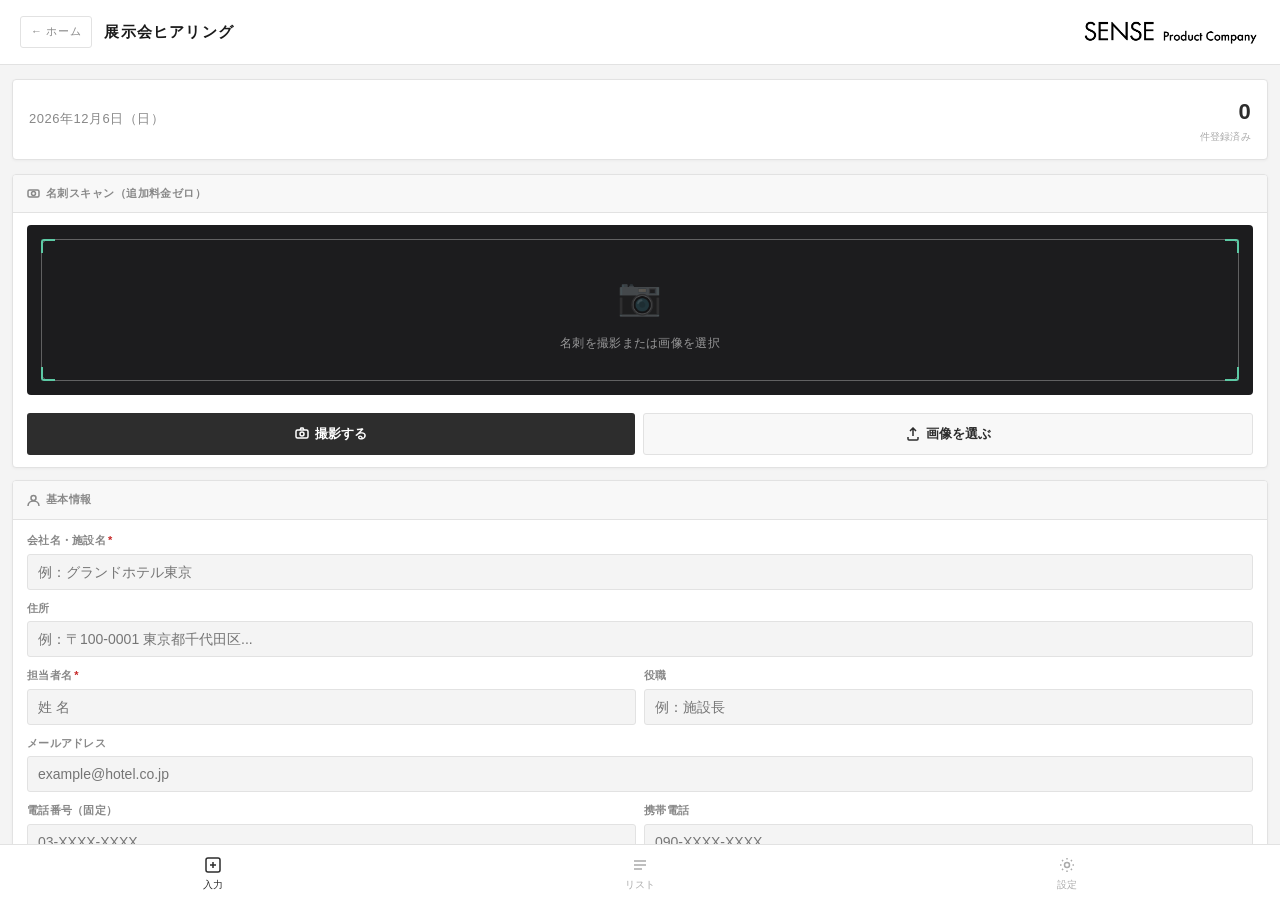
==== hearing/index.html @ 5e121fae "feat: 展示会ヒアリングPWAを統合・選択ランディング追加 既存の見積もりチャットボットを estimate/ サブディレクトリへ移動し、 新規にヒアリングPWA（hearing/）を追加。ルート" ====
<!DOCTYPE html>
<html lang="ja">
<head>
<meta charset="UTF-8">
<meta name="viewport" content="width=device-width, initial-scale=1.0, user-scalable=no">
<meta name="theme-color" content="#1a56a0">
<meta name="apple-mobile-web-app-capable" content="yes">
<meta name="apple-mobile-web-app-status-bar-style" content="black-translucent">
<meta name="apple-mobile-web-app-title" content="展示会ヒアリング">
<meta name="mobile-web-app-capable" content="yes">
<link rel="manifest" href="manifest.json">
<link rel="apple-touch-icon" href="icons/icon-192.png">
<link rel="icon" type="image/png" href="icons/icon-192.png">
<title>展示会ヒアリング</title>
<style>
*{box-sizing:border-box;margin:0;padding:0}
:root{
  --bg:#F4F4F4;--surface:#fff;--surface2:#F8F8F8;--border:#E2E2E2;
  --text:#2D2D2D;--text2:#888;--text3:#AAAAAA;
  --accent:#2D2D2D;--accent-light:#F4F4F4;--accent-text:#1A1A1A;
  --green:#388E3C;--green-light:#E8F5E9;
  --amber:#8a5c00;--amber-light:#FFF8E1;
  --red:#C62828;--red-light:#FDECEC;
  --hot:#C62828;--hot-bg:#FDECEC;
  --warm:#8a5c00;--warm-bg:#FFF8E1;
  --cold:#2D2D2D;--cold-bg:#F4F4F4;
  --radius:4px;--radius-sm:3px;--shadow:0 1px 3px rgba(0,0,0,.04);
  --safe-bottom:env(safe-area-inset-bottom,0px);
}
html,body{height:100%;overflow-x:hidden;}
body{font-family:'Hiragino Kaku Gothic Pro','Meiryo','Yu Gothic',sans-serif;background:var(--bg);color:var(--text);font-size:14px;line-height:1.6;letter-spacing:0.02em;}
.app-header{background:#fff;border-bottom:1px solid #E2E2E2;padding:16px 20px;display:flex;align-items:center;justify-content:space-between;gap:12px;flex-shrink:0;}
.app-header-home{text-decoration:none;color:#888;font-size:11px;letter-spacing:0.06em;display:inline-flex;align-items:center;gap:4px;padding:6px 10px;border:1px solid #E2E2E2;border-radius:3px;background:#fff;flex-shrink:0;}
.app-header-home:hover{color:#2D2D2D;border-color:#2D2D2D;}
.app-header-logo{font-size:15px;font-weight:700;letter-spacing:0.08em;color:#1A1A1A;flex:1;}
.app-header-img{height:28px;width:auto;display:block;flex-shrink:0;}
.app-wrapper{display:flex;flex-direction:column;height:100dvh;}
.tab-bar{display:flex;background:var(--surface);border-top:1px solid var(--border);padding-bottom:var(--safe-bottom);flex-shrink:0;position:sticky;bottom:0;z-index:100;}
.tab-btn{flex:1;padding:10px 4px 8px;display:flex;flex-direction:column;align-items:center;gap:3px;cursor:pointer;border:none;background:transparent;font-family:inherit;color:var(--text3);font-size:10px;font-weight:500;}
.tab-btn.active{color:var(--accent);}
.tab-btn svg{width:20px;height:20px;}
.tab-content{flex:1;overflow-y:auto;-webkit-overflow-scrolling:touch;}
.page{display:none;padding:14px 12px 20px;}
.page.active{display:block;}
.topbar{display:flex;align-items:center;justify-content:space-between;padding:14px 16px;background:var(--surface);border:1px solid var(--border);border-radius:var(--radius);margin-bottom:14px;box-shadow:var(--shadow);}
.topbar-title{font-size:15px;font-weight:700;}
.topbar-sub{font-size:11px;color:var(--text3);margin-top:1px;}
.topbar-num{font-size:22px;font-weight:700;color:var(--accent);}
.topbar-label{font-size:10px;color:var(--text3);}
.section{background:var(--surface);border:1px solid var(--border);border-radius:var(--radius);margin-bottom:12px;box-shadow:var(--shadow);overflow:hidden;}
.sh{padding:10px 14px;background:var(--surface2);border-bottom:1px solid var(--border);font-size:11px;font-weight:700;color:var(--text2);letter-spacing:.04em;display:flex;align-items:center;gap:6px;}
.sb{padding:12px 14px;display:flex;flex-direction:column;gap:10px;}
.field{display:flex;flex-direction:column;gap:4px;}
.field-row{display:grid;grid-template-columns:1fr 1fr;gap:8px;}
.lbl{font-size:11px;font-weight:700;color:var(--text2);}
.req{color:var(--red);margin-left:2px;}
input[type=text],input[type=email],input[type=tel],textarea{width:100%;padding:9px 10px;border:1px solid var(--border);border-radius:var(--radius-sm);font-family:inherit;font-size:14px;color:var(--text);background:var(--bg);-webkit-appearance:none;transition:border-color .15s,background .15s;}
input:focus,textarea:focus{outline:none;border-color:var(--accent);background:#fff;}
textarea{resize:none;min-height:64px;}
.ai-filled{border-color:#5DCAA5!important;background:#f0fbf7!important;}
.stars{display:flex;gap:5px;align-items:center;}
.star-btn{width:32px;height:32px;border:1px solid var(--border);border-radius:var(--radius-sm);background:var(--bg);display:flex;align-items:center;justify-content:center;cursor:pointer;font-size:18px;-webkit-tap-highlight-color:transparent;}
.star-btn.on{background:var(--amber-light);border-color:#EF9F27;}
.star-count{font-size:12px;color:var(--text2);margin-left:4px;}
.priority-row{display:flex;gap:6px;}
.pri-btn{flex:1;padding:10px 4px;border-radius:var(--radius-sm);border:1px solid var(--border);font-size:13px;font-weight:700;text-align:center;cursor:pointer;background:var(--bg);color:var(--text2);-webkit-tap-highlight-color:transparent;}
.pri-btn.hot.sel{background:var(--hot-bg);border-color:var(--hot);color:var(--hot);}
.pri-btn.warm.sel{background:var(--warm-bg);border-color:var(--warm);color:var(--warm);}
.pri-btn.cold.sel{background:var(--cold-bg);border-color:var(--cold);color:var(--cold);}
/* scan */
.scan-area{position:relative;background:#1c1c1e;border-radius:var(--radius);overflow:hidden;min-height:170px;display:flex;align-items:center;justify-content:center;}
.scan-guide{text-align:center;color:rgba(255,255,255,.55);font-size:12px;padding:20px;}
.scan-guide-icon{font-size:36px;margin-bottom:8px;opacity:.5;}
.scan-preview{width:100%;max-height:170px;object-fit:contain;display:none;}
.scan-frame{position:absolute;inset:14px;border:1.5px solid rgba(255,255,255,.3);border-radius:8px;pointer-events:none;}
.sc{position:absolute;width:14px;height:14px;}
.sc-tl{top:-1px;left:-1px;border-top:2.5px solid #5DCAA5;border-left:2.5px solid #5DCAA5;border-radius:3px 0 0 0;}
.sc-tr{top:-1px;right:-1px;border-top:2.5px solid #5DCAA5;border-right:2.5px solid #5DCAA5;border-radius:0 3px 0 0;}
.sc-bl{bottom:-1px;left:-1px;border-bottom:2.5px solid #5DCAA5;border-left:2.5px solid #5DCAA5;border-radius:0 0 0 3px;}
.sc-br{bottom:-1px;right:-1px;border-bottom:2.5px solid #5DCAA5;border-right:2.5px solid #5DCAA5;border-radius:0 0 3px 0;}
.scan-btns{display:flex;gap:8px;margin-top:8px;}
.btn{padding:11px;border-radius:var(--radius-sm);border:none;font-family:inherit;font-size:13px;font-weight:700;cursor:pointer;display:flex;align-items:center;justify-content:center;gap:6px;-webkit-tap-highlight-color:transparent;}
.btn-p{background:var(--accent);color:#fff;flex:1;}
.btn-s{background:var(--surface2);color:var(--text);border:1px solid var(--border);flex:1;}
/* claude panel */
.claude-panel{border:1.5px solid #85B7EB;border-radius:var(--radius);overflow:hidden;display:none;}
.claude-panel.show{display:block;}
.cp-head{background:var(--accent-light);padding:10px 14px;display:flex;align-items:center;gap:8px;}
.cp-title{font-size:13px;font-weight:700;color:var(--accent-text);}
.cp-body{padding:12px 14px;display:flex;flex-direction:column;gap:10px;}
.step-row{display:flex;gap:10px;align-items:flex-start;}
.step-num{width:22px;height:22px;border-radius:50%;background:var(--accent);color:#fff;font-size:11px;font-weight:700;display:flex;align-items:center;justify-content:center;flex-shrink:0;margin-top:1px;}
.step-text{font-size:12px;color:var(--text2);line-height:1.6;flex:1;}
.step-text strong{color:var(--text);font-weight:700;}
.copy-btn{width:100%;padding:10px;border-radius:var(--radius-sm);border:1.5px dashed #85B7EB;background:var(--accent-light);color:var(--accent-text);font-family:inherit;font-size:12px;font-weight:700;cursor:pointer;display:flex;align-items:center;justify-content:center;gap:6px;}
.open-btn{width:100%;padding:11px;border-radius:var(--radius-sm);border:none;background:var(--accent);color:#fff;font-family:inherit;font-size:13px;font-weight:700;cursor:pointer;display:flex;align-items:center;justify-content:center;gap:6px;}
.paste-area{width:100%;padding:9px 10px;border:1.5px dashed var(--border);border-radius:var(--radius-sm);font-family:'Courier New',monospace;font-size:12px;color:var(--text2);background:var(--bg);min-height:72px;resize:none;}
.paste-area:focus{outline:none;border-color:var(--accent);border-style:solid;}
.parse-btn{width:100%;padding:11px;border-radius:var(--radius-sm);border:none;background:var(--green-light);color:var(--green);font-family:inherit;font-size:13px;font-weight:700;cursor:pointer;display:flex;align-items:center;justify-content:center;gap:6px;}
.status-bar{padding:8px 10px;border-radius:var(--radius-sm);font-size:12px;display:none;align-items:center;gap:6px;}
.status-bar.ok{background:var(--green-light);color:var(--green);display:flex;}
.status-bar.err{background:var(--red-light);color:var(--red);display:flex;}
/* submit */
.submit-area{display:flex;gap:8px;margin-top:4px;}
.btn-clear{flex:1;padding:13px;border-radius:var(--radius-sm);border:1px solid var(--border);background:var(--bg);color:var(--text2);font-family:inherit;font-size:14px;cursor:pointer;font-weight:500;}
.btn-submit{flex:2;padding:13px;border-radius:var(--radius-sm);border:none;background:var(--accent);color:#fff;font-family:inherit;font-size:14px;font-weight:700;cursor:pointer;}
/* list */
.badge{display:inline-block;font-size:11px;font-weight:700;padding:3px 9px;border-radius:20px;}
.badge-blue{background:var(--accent-light);color:var(--accent-text);}
.badge-red{background:var(--hot-bg);color:var(--hot);}
.badge-amber{background:var(--amber-light);color:var(--amber);}
.badge-green{background:var(--green-light);color:var(--green);}
.badge-gray{background:var(--surface2);color:var(--text2);}
.lead-card{background:var(--surface);border:1px solid var(--border);border-radius:var(--radius);padding:12px 14px;margin-bottom:8px;box-shadow:var(--shadow);}
.lc-head{display:flex;align-items:center;gap:10px;margin-bottom:6px;}
.avatar{width:36px;height:36px;border-radius:50%;display:flex;align-items:center;justify-content:center;font-size:12px;font-weight:700;flex-shrink:0;}
.lead-name{font-size:14px;font-weight:700;}
.lead-co{font-size:12px;color:var(--text2);}
.lead-meta{display:flex;gap:6px;align-items:center;flex-wrap:wrap;}
.pri-dot{width:8px;height:8px;border-radius:50%;}
.lead-time{font-size:11px;color:var(--text3);}
/* export */
.btn-export{width:100%;padding:12px;border-radius:var(--radius-sm);border:1px solid var(--accent);background:var(--accent-light);color:var(--accent-text);font-family:inherit;font-size:13px;font-weight:700;cursor:pointer;display:flex;align-items:center;justify-content:center;gap:6px;}
.btn-danger{border-color:var(--red)!important;background:var(--red-light)!important;color:var(--red)!important;}
/* install banner */
.install-banner{background:var(--accent-light);border:1px solid #85B7EB;border-radius:var(--radius);padding:12px 14px;margin-bottom:14px;display:none;}
.install-banner.show{display:block;}
/* toast */
.toast{position:fixed;bottom:calc(64px + var(--safe-bottom) + 12px);left:50%;transform:translateX(-50%) translateY(20px);background:#1a1917;color:#fff;padding:10px 20px;border-radius:30px;font-size:13px;font-weight:500;opacity:0;transition:all .3s;z-index:999;white-space:nowrap;pointer-events:none;}
.toast.show{transform:translateX(-50%) translateY(0);opacity:1;}
#file-input,#camera-input{display:none;}
@keyframes spin{to{transform:rotate(360deg)}}
</style>
</head>
<body>
<div class="app-wrapper">
<div class="app-header">
  <a href="../" class="app-header-home">← ホーム</a>
  <div class="app-header-logo">展示会ヒアリング</div>
  <a href="../" style="display:block;line-height:0;"><img class="app-header-img" src="../estimate/images/sense_logo.jpg.png.png?v=3" alt="SENSE Product Company — ホームへ" onerror="this.src='../estimate/images/sense_logo.jpg.png?v=3';this.onerror=function(){this.style.display='none';}"></a>
</div>
<div class="tab-content">

  <!-- ページ1: 入力 -->
  <div class="page active" id="page-form">
    <div class="topbar">
      <div>
        <div class="topbar-title" style="font-size:13px;letter-spacing:0.04em;color:#888;font-weight:500;" id="date-label"></div>
      </div>
      <div style="text-align:right;">
        <div class="topbar-num" id="count-num">0</div>
        <div class="topbar-label">件登録済み</div>
      </div>
    </div>

    <div class="install-banner" id="install-banner">
      <div style="font-size:13px;font-weight:700;color:var(--accent-text);margin-bottom:4px;">📱 ホーム画面に追加できます</div>
      <div style="font-size:12px;color:var(--accent-text);">Safari「共有」ボタン →「ホーム画面に追加」</div>
    </div>

    <!-- 名刺スキャン -->
    <div class="section">
      <div class="sh">
        <svg width="13" height="13" viewBox="0 0 13 13" fill="none" stroke="currentColor" stroke-width="1.5"><rect x="1" y="3" width="11" height="7" rx="1.5"/><circle cx="6.5" cy="6.5" r="2"/></svg>
        名刺スキャン（追加料金ゼロ）
      </div>
      <div class="sb">
        <div class="scan-area" id="scan-area">
          <div class="scan-frame">
            <div class="sc sc-tl"></div><div class="sc sc-tr"></div>
            <div class="sc sc-bl"></div><div class="sc sc-br"></div>
          </div>
          <div class="scan-guide" id="scan-guide">
            <div class="scan-guide-icon">📷</div>
            <div>名刺を撮影または画像を選択</div>
          </div>
          <img id="scan-preview" class="scan-preview" alt="名刺プレビュー">
        </div>
        <div class="scan-btns">
          <button class="btn btn-p" onclick="document.getElementById('camera-input').click()">
            <svg width="14" height="14" viewBox="0 0 14 14" fill="none" stroke="currentColor" stroke-width="1.5"><rect x="1" y="3" width="12" height="8" rx="1.5"/><circle cx="7" cy="7" r="2"/><path d="M5 3l1-2h2l1 2"/></svg>撮影する
          </button>
          <button class="btn btn-s" onclick="document.getElementById('file-input').click()">
            <svg width="14" height="14" viewBox="0 0 14 14" fill="none" stroke="currentColor" stroke-width="1.5"><path d="M7 1v8M4 4l3-3 3 3M2 10v2a1 1 0 0 0 1 1h8a1 1 0 0 0 1-1v-2"/></svg>画像を選ぶ
          </button>
        </div>

        <!-- OCRボタン（撮影後に表示） -->
        <button class="btn btn-p" id="ocr-btn" style="display:none;width:100%;margin-top:8px;background:var(--green);" onclick="runOCR()">
          <svg width="14" height="14" viewBox="0 0 14 14" fill="none" stroke="currentColor" stroke-width="1.5"><circle cx="7" cy="7" r="6"/><path d="M5 7l1.5 1.5L9 6"/></svg>
          OCRで自動読み取り（無料）
        </button>
        <div class="status-bar" id="ocr-status"></div>

        <details id="claude-fallback" style="display:none;margin-top:6px;">
          <summary style="font-size:11px;color:var(--text3);cursor:pointer;padding:4px 0;">OCRで読み取れない場合：claude.aiで手動読み取り</summary>
        </details>

        <!-- claude.ai連携パネル（撮影後に表示） -->
        <div class="claude-panel" id="claude-panel">
          <div class="cp-head">
            <svg width="14" height="14" viewBox="0 0 14 14" fill="none" stroke="var(--accent-text)" stroke-width="1.5"><circle cx="7" cy="7" r="6"/><path d="M5 7l2 2 3-3"/></svg>
            <span class="cp-title">claude.aiで無料読み取り（3ステップ）</span>
          </div>
          <div class="cp-body">
            <div class="step-row">
              <div class="step-num">1</div>
              <div class="step-text"><strong>プロンプトをコピー</strong>してください</div>
            </div>
            <button class="copy-btn" id="copy-btn" onclick="copyPrompt()">
              <svg width="13" height="13" viewBox="0 0 13 13" fill="none" stroke="currentColor" stroke-width="1.5"><rect x="1" y="4" width="8" height="8" rx="1.5"/><path d="M4 4V2.5A1.5 1.5 0 0 1 5.5 1h5A1.5 1.5 0 0 1 12 2.5v5A1.5 1.5 0 0 1 10.5 9H9"/></svg>
              プロンプトをコピー
            </button>

            <div class="step-row">
              <div class="step-num">2</div>
              <div class="step-text"><strong>claude.aiを開き</strong>、名刺画像を貼り付け＋プロンプトを送信</div>
            </div>
            <button class="open-btn" onclick="window.open('https://claude.ai','_blank')">
              <svg width="14" height="14" viewBox="0 0 14 14" fill="none" stroke="currentColor" stroke-width="1.5"><path d="M6 2H2a1 1 0 0 0-1 1v9a1 1 0 0 0 1 1h9a1 1 0 0 0 1-1V8M8 1h5v5M5 9L13 1"/></svg>
              claude.aiを開く（別タブ）
            </button>

            <div class="step-row">
              <div class="step-num">3</div>
              <div class="step-text">Claudeの返答（JSON）を<strong>下に貼り付け</strong>て「自動入力」</div>
            </div>
            <textarea class="paste-area" id="paste-area" placeholder='{"company":"...","name":"...","title":"...","email":"...","phone":"..."}' rows="3"></textarea>
            <button class="parse-btn" onclick="parseAndFill()">
              <svg width="14" height="14" viewBox="0 0 14 14" fill="none" stroke="currentColor" stroke-width="1.5"><path d="M2 7l4 4 6-6"/></svg>
              フォームに自動入力する
            </button>
            <div class="status-bar" id="parse-status"></div>
          </div>
        </div>
      </div>
    </div>

    <!-- 基本情報 -->
    <div class="section">
      <div class="sh">
        <svg width="13" height="13" viewBox="0 0 13 13" fill="none" stroke="currentColor" stroke-width="1.5"><circle cx="6.5" cy="4" r="2.5"/><path d="M1 12c0-3 2.5-5 5.5-5s5.5 2 5.5 5"/></svg>基本情報
      </div>
      <div class="sb">
        <div class="field">
          <label class="lbl">会社名・施設名<span class="req">*</span></label>
          <input type="text" id="company" placeholder="例：グランドホテル東京">
        </div>
        <div class="field">
          <label class="lbl">住所</label>
          <input type="text" id="address" placeholder="例：〒100-0001 東京都千代田区...">
        </div>
        <div class="field-row">
          <div class="field">
            <label class="lbl">担当者名<span class="req">*</span></label>
            <input type="text" id="name" placeholder="姓 名">
          </div>
          <div class="field">
            <label class="lbl">役職</label>
            <input type="text" id="title" placeholder="例：施設長">
          </div>
        </div>
        <div class="field">
          <label class="lbl">メールアドレス</label>
          <input type="email" id="email" placeholder="example@hotel.co.jp">
        </div>
        <div class="field-row">
          <div class="field">
            <label class="lbl">電話番号（固定）</label>
            <input type="tel" id="phone" placeholder="03-XXXX-XXXX">
          </div>
          <div class="field">
            <label class="lbl">携帯電話</label>
            <input type="tel" id="mobile" placeholder="090-XXXX-XXXX">
          </div>
        </div>
      </div>
    </div>

    <!-- ヒアリング結果 -->
    <div class="section">
      <div class="sh">
        <svg width="13" height="13" viewBox="0 0 13 13" fill="none" stroke="currentColor" stroke-width="1.5"><path d="M1 10V4a2 2 0 0 1 2-2h7a2 2 0 0 1 2 2v4a2 2 0 0 1-2 2H4l-3 2z"/></svg>ヒアリング結果
      </div>
      <div class="sb">
        <div class="field">
          <label class="lbl">業種</label>
          <input type="text" id="industry" placeholder="例：宿泊施設、小売">
        </div>
        <div class="field">
          <label class="lbl">興味・関心度</label>
          <div class="stars">
            <button class="star-btn" data-val="1" onclick="setStar(1)">★</button>
            <button class="star-btn" data-val="2" onclick="setStar(2)">★</button>
            <button class="star-btn" data-val="3" onclick="setStar(3)">★</button>
            <button class="star-btn" data-val="4" onclick="setStar(4)">★</button>
            <button class="star-btn" data-val="5" onclick="setStar(5)">★</button>
            <span class="star-count" id="star-count">未評価</span>
          </div>
        </div>
<div class="field">
          <label class="lbl">課題・メモ</label>
          <textarea id="memo" placeholder="聞いた課題、要望、特記事項など"></textarea>
        </div>
      </div>
    </div>

    <div class="submit-area">
      <button class="btn-clear" onclick="clearForm()">クリア</button>
      <button class="btn-submit" onclick="submitForm()">登録する</button>
    </div>

    <!-- 登録完了パネル（submit成功後に表示） -->
    <div class="section" id="post-submit-panel" style="display:none;margin-top:12px;border-color:var(--accent);">
      <div class="sh" style="background:var(--accent);color:#fff;border-bottom:none;">
        <svg width="13" height="13" viewBox="0 0 13 13" fill="none" stroke="currentColor" stroke-width="1.8"><path d="M2 7l3 3 6-6"/></svg>
        登録が完了しました
      </div>
      <div class="sb">
        <div id="post-submit-summary" style="font-size:12px;color:var(--text2);line-height:1.7;"></div>
        <div id="post-submit-linked" style="display:none;font-size:11px;color:var(--text2);padding:8px 10px;background:var(--surface2);border-radius:var(--radius-sm);"></div>
        <button class="btn btn-p" onclick="proceedToEstimate()" style="width:100%;background:var(--accent);">
          <svg width="14" height="14" viewBox="0 0 14 14" fill="none" stroke="currentColor" stroke-width="1.5"><path d="M3 7h8M7 3l4 4-4 4"/></svg>
          この内容で見積もりに進む
        </button>
        <div style="display:flex;gap:8px;">
          <button class="btn btn-s" onclick="goToList()" style="flex:1;">リストを見る</button>
          <button class="btn btn-s" onclick="resetAfterSubmit()" style="flex:1;">次の来場者</button>
        </div>
      </div>
    </div>

    <!-- 連携バナー（from_estimate時に表示） -->
    <div class="section" id="from-estimate-banner" style="display:none;border-color:var(--accent);margin-bottom:12px;">
      <div class="sb" style="background:var(--surface2);">
        <div style="font-size:12px;color:var(--text);line-height:1.7;">
          <strong>見積もりから連携されました</strong><br>
          <span id="from-estimate-summary" style="color:var(--text2);font-size:11px;"></span>
        </div>
      </div>
    </div>
  </div>

  <!-- ページ2: リスト -->
  <div class="page" id="page-list">
    <div style="display:flex;align-items:center;justify-content:space-between;margin-bottom:12px;">
      <span style="font-size:15px;font-weight:700;">登録リスト</span>
      <span class="badge badge-blue" id="list-count-badge">0件</span>
    </div>
<div id="lead-list"></div>
  </div>

  <!-- ページ3: 設定 -->
  <div class="page" id="page-settings">
    <div class="topbar" style="margin-bottom:14px;">
      <div><div class="topbar-title">設定</div><div class="topbar-sub">エクスポート・使い方</div></div>
    </div>

    <div class="section">
      <div class="sh"><svg width="13" height="13" viewBox="0 0 13 13" fill="none" stroke="currentColor" stroke-width="1.5"><path d="M2 4h9v7H2zM4 7h5M4 9h3"/></svg>Googleスプレッドシート連携（任意）</div>
      <div class="sb">
        <div style="font-size:12px;color:var(--text2);line-height:1.7;">
          登録時に自動でスプレッドシートへ書き込みます。設定すると複数端末・チームでデータ共有可能。<br>
          <strong>初期設定（1回のみ）</strong>:<br>
          ① Googleスプレッドシートを新規作成<br>
          ② メニュー「拡張機能」→「Apps Script」<br>
          ③ 下記コードを貼り付け（既存コードは全削除）<br>
          ④ 「デプロイ」→「新しいデプロイ」→種類「ウェブアプリ」<br>
          ⑤ 実行するユーザー「自分」、アクセスできるユーザー「全員」 → デプロイ<br>
          ⑥ 表示された <strong>ウェブアプリのURL</strong> を下に貼り付け
        </div>
        <details style="font-size:12px;color:var(--text2);">
          <summary style="cursor:pointer;padding:6px 0;font-weight:700;">▾ Apps Script コード（コピー用）</summary>
          <button class="btn btn-s" onclick="copyGasCode()" style="width:100%;margin-bottom:6px;">コードをコピー</button>
          <textarea readonly id="gas-code" style="width:100%;min-height:140px;font-family:'Courier New',monospace;font-size:11px;padding:8px;border:1px solid var(--border);border-radius:var(--radius-sm);resize:vertical;background:var(--surface2);color:var(--text);">function doPost(e) {
  const sheet = SpreadsheetApp.getActiveSpreadsheet().getActiveSheet();
  const d = JSON.parse(e.postData.contents);
  if (sheet.getLastRow() === 0) {
    sheet.appendRow(['登録日時','会社名','住所','担当者名','役職','メール','電話','携帯','業種','関心度','メモ','見積もり要約','見積もり合計']);
  }
  sheet.appendRow([d.時刻||'',d.会社名||'',d.住所||'',d.担当者名||'',d.役職||'',d.メール||'',d.電話||'',d.携帯||'',d.業種||'',d.関心度||'',d.メモ||'',d.見積もり要約||'',d.見積もり合計||'']);
  return ContentService.createTextOutput(JSON.stringify({ok:true})).setMimeType(ContentService.MimeType.JSON);
}</textarea>
        </details>
        <div class="field">
          <label class="lbl">ウェブアプリのURL</label>
          <input type="text" id="sheet-url-input" placeholder="https://script.google.com/macros/s/.../exec" autocomplete="off" autocorrect="off" spellcheck="false">
        </div>
        <div style="display:flex;gap:8px;">
          <button class="btn btn-p" onclick="saveSheetUrl()" style="flex:1;">
            <svg width="14" height="14" viewBox="0 0 14 14" fill="none" stroke="currentColor" stroke-width="1.5"><path d="M2 7l4 4 6-6"/></svg>
            保存
          </button>
          <button class="btn btn-s" onclick="testSheetWebhook()" style="flex:1;">送信テスト</button>
        </div>
        <div class="status-bar" id="sheet-status"></div>
      </div>
    </div>

    <div class="section">
      <div class="sh"><svg width="13" height="13" viewBox="0 0 13 13" fill="none" stroke="currentColor" stroke-width="1.5"><circle cx="6.5" cy="6.5" r="2"/><path d="M6.5 1v1.5M6.5 10V11.5M1 6.5h1.5M10 6.5H11.5"/></svg>OCR.space APIキー（無料）</div>
      <div class="sb">
        <div style="font-size:12px;color:var(--text2);line-height:1.7;">
          OCR読み取りには <strong>OCR.space</strong> の無料APIキーが必要です（月25,000回まで・<strong>クレジットカード不要</strong>）。<br>
          ① <a href="https://ocr.space/ocrapi/freekey" target="_blank" style="color:var(--accent);">ocr.space/ocrapi/freekey</a> を開く<br>
          ② メールアドレスを入力 → 受信したキーを下に貼り付け<br>
          ③ 保存
        </div>
        <div class="field">
          <label class="lbl">APIキー</label>
          <input type="text" id="ocr-key-input" placeholder="K8XXXXXXXX..." autocomplete="off" autocorrect="off" spellcheck="false">
        </div>
        <button class="btn btn-p" onclick="saveOcrKey()" style="width:100%;">
          <svg width="14" height="14" viewBox="0 0 14 14" fill="none" stroke="currentColor" stroke-width="1.5"><path d="M2 7l4 4 6-6"/></svg>
          保存する
        </button>
      </div>
    </div>

    <div class="section">
      <div class="sh"><svg width="13" height="13" viewBox="0 0 13 13" fill="none" stroke="currentColor" stroke-width="1.5"><path d="M2 10v2h9v-2M6.5 1v8M4 6l2.5 3L9 6"/></svg>データエクスポート</div>
      <div class="sb">
        <div style="font-size:12px;color:var(--text2);">登録データをCSVでダウンロードできます。展示会後にGoogleスプレッドシートへインポートして管理できます。</div>
        <button class="btn-export" onclick="exportCSV()">
          <svg width="14" height="14" viewBox="0 0 14 14" fill="none" stroke="currentColor" stroke-width="1.5"><path d="M2 10v2h9v-2M6.5 1v8M4 6l2.5 3L9 6"/></svg>CSVをダウンロード
        </button>
        <button class="btn-export btn-danger" onclick="clearAllData()">
          <svg width="14" height="14" viewBox="0 0 14 14" fill="none" stroke="currentColor" stroke-width="1.5"><path d="M2 4h10M5 4V2h4v2M11 4l-1 8H4L3 4"/></svg>全データを削除
        </button>
      </div>
    </div>

    <div class="section">
      <div class="sh"><svg width="13" height="13" viewBox="0 0 13 13" fill="none" stroke="currentColor" stroke-width="1.5"><circle cx="6.5" cy="6.5" r="5.5"/><path d="M6.5 4v3l2 1.5"/></svg>名刺読み取りの流れ</div>
      <div class="sb">
        <div style="font-size:12px;color:var(--text2);line-height:1.9;">
          <strong>① 名刺を撮影</strong>（またはギャラリーから選択）<br>
          <strong>② 「プロンプトをコピー」</strong>ボタンを押す<br>
          <strong>③ 「claude.aiを開く」</strong>で別タブを開く<br>
          <strong>④ claude.aiに名刺画像＋プロンプトを送信</strong><br>
          <strong>⑤ 返答のJSONをこのアプリに貼り付け</strong>→ 自動入力<br><br>
          <span style="color:var(--green);font-weight:700;">✓ APIキー不要・追加料金ゼロ</span>
        </div>
      </div>
    </div>

    <div class="section">
      <div class="sh"><svg width="13" height="13" viewBox="0 0 13 13" fill="none" stroke="currentColor" stroke-width="1.5"><rect x="2" y="1" width="9" height="11" rx="1.5"/><path d="M4 4h5M4 7h5M4 10h3"/></svg>ホーム画面への追加</div>
      <div class="sb">
        <div style="font-size:12px;color:var(--text2);line-height:1.9;">
          <strong>iOS（Safari）</strong><br>
          画面下「共有」ボタン →「ホーム画面に追加」<br><br>
          <strong>Android（Chrome）</strong><br>
          右上「⋮」→「ホーム画面に追加」
        </div>
      </div>
    </div>
  </div>

</div><!-- /tab-content -->

<div class="tab-bar">
  <button class="tab-btn active" id="tab-form" onclick="switchTab('form')">
    <svg viewBox="0 0 20 20" fill="none" stroke="currentColor" stroke-width="1.5"><rect x="3" y="3" width="14" height="14" rx="2"/><path d="M7 10h6M10 7v6"/></svg>入力
  </button>
  <button class="tab-btn" id="tab-list" onclick="switchTab('list')">
    <svg viewBox="0 0 20 20" fill="none" stroke="currentColor" stroke-width="1.5"><path d="M4 6h12M4 10h12M4 14h8"/></svg>リスト
  </button>
  <button class="tab-btn" id="tab-settings" onclick="switchTab('settings')">
    <svg viewBox="0 0 20 20" fill="none" stroke="currentColor" stroke-width="1.5"><circle cx="10" cy="10" r="2.5"/><path d="M10 3v1.5M10 15.5V17M3 10h1.5M15.5 10H17M5.05 5.05l1.06 1.06M13.89 13.89l1.06 1.06M5.05 14.95l1.06-1.06M13.89 6.11l1.06-1.06"/></svg>設定
  </button>
</div>
</div>

<div class="toast" id="toast"></div>
<input type="file" id="file-input" accept="image/*" onchange="handleFile(event)">
<input type="file" id="camera-input" accept="image/*" capture="environment" onchange="handleFile(event)">

<script>
let starVal=0;
const d=new Date();
document.getElementById('date-label').textContent=d.getFullYear()+'年'+(d.getMonth()+1)+'月'+d.getDate()+'日（'+'日月火水木金土'[d.getDay()]+'）';
function rec(){try{return JSON.parse(localStorage.getItem('hr')||'[]')}catch{return[]}}
function saveRec(r){localStorage.setItem('hr',JSON.stringify(r))}
function refreshCount(){const n=rec().length;document.getElementById('count-num').textContent=n;document.getElementById('list-count-badge').textContent=n+'件';}
refreshCount();
if(/iphone|ipad|ipod/i.test(navigator.userAgent)&&!window.navigator.standalone)
  document.getElementById('install-banner').classList.add('show');

function switchTab(t){
  ['form','list','settings'].forEach(x=>{
    document.getElementById('page-'+x).classList.toggle('active',x===t);
    document.getElementById('tab-'+x).classList.toggle('active',x===t);
  });
  if(t==='list')renderList();
}

let lastImageDataURL=null;
function handleFile(e){
  const f=e.target.files[0];if(!f)return;
  const r=new FileReader();
  r.onload=ev=>{
    lastImageDataURL=ev.target.result;
    const p=document.getElementById('scan-preview');
    p.src=ev.target.result;p.style.display='block';
    document.getElementById('scan-guide').style.display='none';
    document.getElementById('ocr-btn').style.display='flex';
    document.getElementById('claude-fallback').style.display='block';
    document.getElementById('claude-panel').classList.remove('show');
    setOS('','');
  };
  r.readAsDataURL(f);e.target.value='';
}

document.addEventListener('DOMContentLoaded',()=>{
  const det=document.getElementById('claude-fallback');
  det?.addEventListener('toggle',()=>{
    document.getElementById('claude-panel').classList.toggle('show',det.open);
  });
});

function setOS(t,m){const el=document.getElementById('ocr-status');el.className='status-bar'+(t?' '+t:'');el.innerHTML=m;}

function getOcrKey(){return localStorage.getItem('ocrspace_key')||'helloworld';}

async function compressImage(dataURL,maxBytes){
  return new Promise(resolve=>{
    const img=new Image();
    img.onload=()=>{
      let q=0.85,scale=1;
      const draw=()=>{
        const w=Math.round(img.naturalWidth*scale),h=Math.round(img.naturalHeight*scale);
        const c=document.createElement('canvas');c.width=w;c.height=h;
        c.getContext('2d').drawImage(img,0,0,w,h);
        return c.toDataURL('image/jpeg',q);
      };
      let out=draw();
      while(out.length*0.75>maxBytes&&(q>0.4||scale>0.4)){
        if(q>0.45)q-=0.1;else scale*=0.85;
        out=draw();
      }
      resolve(out);
    };
    img.src=dataURL;
  });
}

async function runOCR(){
  if(!lastImageDataURL){showToast('画像がありません');return;}
  const key=getOcrKey();
  const btn=document.getElementById('ocr-btn');
  btn.disabled=true;
  document.getElementById('ocr-status').style.display='flex';
  setOS('','<span style="width:12px;height:12px;border:2px solid currentColor;border-top-color:transparent;border-radius:50%;animation:spin .7s linear infinite;display:inline-block;vertical-align:middle;"></span> 読み取り中...');
  try{
    const compressed=await compressImage(lastImageDataURL,950000);
    const fd=new FormData();
    fd.append('base64Image',compressed);
    fd.append('language','jpn');
    fd.append('OCREngine','2');
    fd.append('scale','true');
    fd.append('isTable','false');
    const res=await fetch('https://api.ocr.space/parse/image',{method:'POST',headers:{apikey:key},body:fd});
    const json=await res.json();
    if(json.IsErroredOnProcessing){
      const msg=Array.isArray(json.ErrorMessage)?json.ErrorMessage.join(' '):json.ErrorMessage||'OCR APIエラー';
      throw new Error(msg);
    }
    const text=json.ParsedResults?.[0]?.ParsedText||'';
    if(!text.trim())throw new Error('文字が検出できませんでした');
    const parsed=parseCardText(text);
    fillFields(parsed);
    const filled=Object.values(parsed).filter(Boolean).length;
    if(filled===0){setOS('err','文字は検出しましたが項目を抽出できませんでした。手入力してください');}
    else{setOS('ok',`✓ ${filled}項目を抽出しました。内容をご確認ください`);}
  }catch(err){
    console.error(err);
    let m='OCRに失敗しました：'+(err.message||'通信エラー');
    if(/key|apikey|invalid/i.test(err.message||''))m='APIキーが無効です。設定タブで OCR.space の無料キーを入力してください';
    setOS('err',m);
  }
  btn.disabled=false;
}

function parseCardText(text){
  const lines=text.split(/\r?\n/).map(s=>s.replace(/\s+/g,' ').trim()).filter(Boolean);
  const all=lines.join(' ');
  const out={company:'',address:'',name:'',title:'',email:'',phone:'',mobile:''};

  const em=all.match(/[\w.+-]+@[\w-]+\.[\w.-]+/);
  if(em)out.email=em[0];

  out.mobile='';
  const phoneRe=/(?:TEL|MOBILE|MOB|PHONE|携帯|電話)?[:：.]?\s*((?:\+?81[-\s]?|0)\d{1,4}[-－（(\s]?\d{1,4}[-－）)\s]?\d{3,4})/gi;
  const found=[];let m;
  while((m=phoneRe.exec(all))!==null){
    const num=m[1].replace(/[－]/g,'-').replace(/\s+/g,'').replace(/[（(]/g,'-').replace(/[）)]/g,'-').replace(/-+/g,'-').replace(/^-|-$/g,'');
    const digits=num.replace(/\D/g,'').replace(/^81/,'0');
    if(/^0[789]0\d{8}$/.test(digits))found.push({type:'mobile',num});
    else if(/^0\d{8,9}$/.test(digits))found.push({type:'phone',num});
  }
  for(const f of found){if(f.type==='mobile'&&!out.mobile)out.mobile=f.num;if(f.type==='phone'&&!out.phone)out.phone=f.num;}

  const titleJP=['代表取締役','取締役','社長','副社長','専務','常務','会長','部長','次長','課長','係長','主任','店長','施設長','支配人','室長','本部長','事業部長','チーフ','リーダー','顧問','マネージャー','ディレクター','プロデューサー','エンジニア','デザイナー','プランナー','コンサルタント','アシスタント','スタッフ','講師','医師','薬剤師','看護師','弁護士','税理士','司法書士','建築士','技師'];
  const titleEN=['CEO','COO','CTO','CFO','CMO','CIO','PRESIDENT','VICE PRESIDENT','VP','DIRECTOR','MANAGER','LEADER','CHIEF','DESIGNER','DESINER','ENGINEER','DEVELOPER','PHOTOGRAPHER','ARTIST','ILLUSTRATOR','WRITER','PRODUCER','PLANNER','CONSULTANT','ANALYST','COORDINATOR','EDITOR','OWNER','FOUNDER','REPRESENTATIVE','ASSISTANT','OFFICER','SPECIALIST','STAFF','HEAD'];
  for(const ln of lines){
    if(titleJP.some(k=>ln.includes(k))){out.title=ln;break;}
    const upper=ln.toUpperCase();
    if(titleEN.some(k=>upper===k||upper.includes(' '+k)||upper.includes(k+' ')||upper.startsWith(k+'/')||upper.endsWith('/'+k))||(/^[A-Z][A-Z\s.&/-]{2,30}$/.test(ln)&&titleEN.some(k=>upper.includes(k)))){
      out.title=ln;break;
    }
  }

  const companySuffix=/(株式会社|有限会社|合同会社|合資会社|一般社団法人|公益社団法人|学校法人|医療法人|（株）|\(株\)|（有）|\(有\)|Co\.,?\s*Ltd\.?|Inc\.?|Corp\.?|LLC|Ltd\.?|GmbH|S\.A\.)/i;
  for(const ln of lines){
    if(companySuffix.test(ln)){out.company=ln;break;}
  }

  out.address='';
  const addrRe=/(〒?\s*\d{3}[-－]?\d{4})?\s*((?:北海道|東京都|大阪府|京都府|(?:[一-龥]{2,3}県))[一-龥ぁ-んァ-ヴー\d０-９ー\-－()（） ]+(?:市|区|町|村|郡)[一-龥ぁ-んァ-ヴー\d０-９ー\-－()（） ]*)/;
  for(let i=0;i<lines.length;i++){
    const ln=lines[i];
    const mm=ln.match(addrRe);
    if(mm){
      let addr=ln;
      const next=lines[i+1];
      if(next&&/^[一-龥ぁ-んァ-ヴー\d０-９ー\-－()（） ]+$/.test(next)&&next.length<=40&&!/[@]/.test(next))addr+=' '+next;
      out.address=addr.trim();break;
    }
  }
  if(!out.address){
    const zipMatch=all.match(/〒?\s*\d{3}[-－]\d{4}\s*[^\n@]{5,60}/);
    if(zipMatch)out.address=zipMatch[0].trim();
  }

  const isMeta=s=>/[@\d]/.test(s)||/^(TEL|FAX|MAIL|MOBILE|MOB|PHONE|URL|WEB|HTTPS?|WWW|〒|FACEBOOK|TWITTER|INSTAGRAM|LINE|YOUTUBE|TIKTOK)/i.test(s)||/(東京都|大阪府|京都府|北海道|.+[都道府県].+[市区町村])/.test(s);
  const isDecoration=s=>/^[A-Z][.\s]*[A-Z][.]?$/.test(s)||s.length<=2;
  const candidates=lines.filter(ln=>ln!==out.title&&ln!==out.company&&!isMeta(ln)&&!isDecoration(ln)&&ln.length<=25);

  const hasJP=s=>/[一-龥ぁ-んァ-ヴー]/.test(s);
  const isJPName=s=>/^[一-龥ぁ-んァ-ヴー][一-龥ぁ-んァ-ヴー\s　・]{1,14}$/.test(s);
  const isENName=s=>/^[A-Z][a-zA-Z]+(\s+[A-Z][a-zA-Z.]+){1,3}$/.test(s);

  let pick=candidates.find(isJPName);
  if(!pick)pick=candidates.find(isENName);
  if(!pick)pick=candidates.find(s=>hasJP(s)&&s.length<=15);
  if(!pick)pick=candidates.find(s=>/^[A-Za-z][A-Za-z\s.]{1,30}$/.test(s));
  if(pick)out.name=pick.replace(/\s+/g,' ').trim();

  return out;
}

function fillFields(data){
  ['company','address','name','title','email','phone','mobile'].forEach(k=>{
    const el=document.getElementById(k);
    if(el&&data[k]){el.value=data[k];el.classList.add('ai-filled');}
  });
}

const PROMPT=`この名刺画像から情報を抽出し、以下のJSON形式のみで返答してください（前置き・説明文は不要）：
{"company":"会社名・施設名","name":"担当者名（姓名）","title":"役職","email":"メールアドレス","phone":"電話番号（代表より直通・携帯を優先）"}
読み取れない項目は空文字にしてください。`;

function copyPrompt(){
  navigator.clipboard.writeText(PROMPT).then(()=>{
    const b=document.getElementById('copy-btn');
    b.textContent='✓ コピーしました';
    b.style.cssText='background:var(--green-light);border-color:var(--green);color:var(--green);';
    setTimeout(()=>{
      b.innerHTML='<svg width="13" height="13" viewBox="0 0 13 13" fill="none" stroke="currentColor" stroke-width="1.5"><rect x="1" y="4" width="8" height="8" rx="1.5"/><path d="M4 4V2.5A1.5 1.5 0 0 1 5.5 1h5A1.5 1.5 0 0 1 12 2.5v5A1.5 1.5 0 0 1 10.5 9H9"/></svg> プロンプトをコピー';
      b.style.cssText='';
    },2000);
  }).catch(()=>showToast('コピー失敗。手動でコピーしてください'));
}

function parseAndFill(){
  const raw=document.getElementById('paste-area').value.trim();
  if(!raw){setPS('err','JSONを貼り付けてください');return;}
  try{
    const m=raw.replace(/```json|```/g,'').match(/\{[\s\S]*\}/);
    if(!m)throw 0;
    const data=JSON.parse(m[0]);
    ['company','address','name','title','email','phone','mobile'].forEach(k=>{
      const el=document.getElementById(k);
      if(el&&data[k]){el.value=data[k];el.classList.add('ai-filled');}
    });
    setPS('ok','✓ 入力完了！内容をご確認ください');
    document.getElementById('paste-area').value='';
  }catch{setPS('err','形式が正しくありません。JSONをそのまま貼り付けてください');}
}
function setPS(t,m){const el=document.getElementById('parse-status');el.className='status-bar'+(t?' '+t:'');el.textContent=m;}
['company','address','name','title','email','phone','mobile'].forEach(f=>{
  document.getElementById(f)?.addEventListener('input',()=>document.getElementById(f).classList.remove('ai-filled'));
});

function setStar(v){starVal=v;document.querySelectorAll('.star-btn').forEach(b=>b.classList.toggle('on',+b.dataset.val<=v));document.getElementById('star-count').textContent=v+' / 5';}

function clearForm(){
  ['company','address','name','title','email','phone','mobile','industry','memo'].forEach(f=>{const el=document.getElementById(f);if(el){el.value='';el.classList.remove('ai-filled');}});
  starVal=0;
  document.querySelectorAll('.star-btn').forEach(b=>b.classList.remove('on'));
  document.getElementById('star-count').textContent='未評価';
  document.getElementById('scan-preview').style.display='none';
  document.getElementById('scan-guide').style.display='';
  document.getElementById('claude-panel').classList.remove('show');
  document.getElementById('paste-area').value='';
  document.getElementById('ocr-btn').style.display='none';
  document.getElementById('claude-fallback').style.display='none';
  document.getElementById('claude-fallback').open=false;
  lastImageDataURL=null;
  setPS('','');
  setOS('','');
  document.getElementById('ocr-status').style.display='none';
}

let lastSavedHearingId=null;
let linkedEstimateId=null;

function submitForm(){
  const company=document.getElementById('company').value.trim();
  const name=document.getElementById('name').value.trim();
  if(!company||!name){showToast('会社名と担当者名は必須です');return;}
  const id=Date.now();
  const r={id,時刻:new Date().toLocaleString('ja-JP'),会社名:company,住所:document.getElementById('address').value.trim(),担当者名:name,役職:document.getElementById('title').value.trim(),メール:document.getElementById('email').value.trim(),電話:document.getElementById('phone').value.trim(),携帯:document.getElementById('mobile').value.trim(),業種:document.getElementById('industry').value.trim(),関心度:starVal?starVal+'/5':'未評価',メモ:document.getElementById('memo').value.trim(),linked_estimate_id:linkedEstimateId||null};
  const rs=rec();rs.unshift(r);saveRec(rs);refreshCount();
  if(linkedEstimateId){
    try{
      const est=JSON.parse(localStorage.getItem('estimate_records')||'[]');
      const idx=est.findIndex(e=>e.id==linkedEstimateId);
      if(idx>=0){est[idx].linked_hearing_id=id;localStorage.setItem('estimate_records',JSON.stringify(est));}
    }catch(e){}
  }
  lastSavedHearingId=id;
  showToast('✓ 登録しました');
  if(getSheetUrl()){
    sendToSheet(r).then(res=>{
      if(res.ok)showToast('✓ スプレッドシートへ送信しました');
    });
  }
  document.getElementById('post-submit-panel').style.display='';
  document.getElementById('post-submit-summary').innerHTML='<strong>'+company+'</strong>　'+name+'様<br>'+r.時刻;
  if(linkedEstimateId){
    try{
      const est=JSON.parse(localStorage.getItem('estimate_records')||'[]').find(e=>e.id==linkedEstimateId);
      if(est){
        const linkEl=document.getElementById('post-submit-linked');
        linkEl.style.display='';
        linkEl.innerHTML='紐付き見積もり: '+(est.summary||'')+(est.total?'　¥'+est.total.toLocaleString():'');
      }
    }catch(e){}
  }
  document.getElementById('post-submit-panel').scrollIntoView({behavior:'smooth',block:'center'});
}

function proceedToEstimate(){
  if(!lastSavedHearingId)return;
  location.href='../estimate/?from_hearing='+lastSavedHearingId;
}
function goToList(){
  resetAfterSubmit();
  switchTab('list');
}
function resetAfterSubmit(){
  document.getElementById('post-submit-panel').style.display='none';
  linkedEstimateId=null;
  document.getElementById('from-estimate-banner').style.display='none';
  clearForm();
}

(()=>{
  const params=new URLSearchParams(location.search);
  const fromEst=params.get('from_estimate');
  if(!fromEst)return;
  try{
    const est=JSON.parse(localStorage.getItem('estimate_records')||'[]').find(e=>e.id==fromEst);
    if(!est)return;
    linkedEstimateId=fromEst;
    const cust=est.customer||{};
    ['company','name','title','email','phone','mobile','address','industry'].forEach(k=>{
      const el=document.getElementById(k);
      if(el&&cust[k])el.value=cust[k];
    });
    const banner=document.getElementById('from-estimate-banner');
    banner.style.display='';
    document.getElementById('from-estimate-summary').innerHTML=(est.summary||'見積もり')+(est.total?'　¥'+est.total.toLocaleString():'')+'　('+(est.時刻||'')+')';
  }catch(e){console.warn(e);}
})();

const AVT=[['#E6F1FB','#0C447C'],['#EAF3DE','#27500A'],['#FAEEDA','#633806'],['#FBEAF0','#72243E'],['#E1F5EE','#085041']];
function renderList(){
  const rs=rec();
  const el=document.getElementById('lead-list');
  if(!rs.length){el.innerHTML='<div style="text-align:center;padding:48px 20px;color:var(--text3);"><div style="font-size:36px;margin-bottom:12px;opacity:.4;">📋</div><div style="font-size:13px;">まだ登録がありません</div></div>';return;}
  el.innerHTML=rs.map((r,i)=>{const c=AVT[i%AVT.length];return`<div class="lead-card"><div class="lc-head"><div class="avatar" style="background:${c[0]};color:${c[1]};">${r.担当者名?r.担当者名[0]:'?'}</div><div style="flex:1;min-width:0;"><div class="lead-name">${r.担当者名}</div><div class="lead-co">${r.会社名}${r.役職?' / '+r.役職:''}</div></div></div><div class="lead-meta">${r.関心度!=='未評価'?`<span class="badge badge-gray" style="font-size:10px;">★ ${r.関心度}</span>`:''}<span class="lead-time">${r.時刻}</span></div>${r.メモ?`<div style="font-size:12px;color:var(--text2);margin-top:6px;border-top:1px solid var(--border);padding-top:6px;">${r.メモ}</div>`:''}</div>`;}).join('');
}
renderList();

function exportCSV(){
  const rs=rec();if(!rs.length){showToast('データがありません');return;}
  const H=['登録日時','会社名','住所','担当者名','役職','メール','電話','携帯','業種','関心度','メモ'];
  const rows=rs.map(r=>[r.時刻,r.会社名,r.住所,r.担当者名,r.役職,r.メール,r.電話,r.携帯,r.業種,r.関心度,r.メモ].map(v=>`"${(v||'').replace(/"/g,'""')}"`).join(','));
  const a=document.createElement('a');a.href=URL.createObjectURL(new Blob(['\uFEFF'+H.join(',')+'\n'+rows.join('\n')],{type:'text/csv;charset=utf-8;'}));
  a.download='hearing_'+new Date().toISOString().slice(0,10)+'.csv';a.click();
}
function clearAllData(){if(!confirm('全データを削除しますか？'))return;localStorage.removeItem('hr');refreshCount();renderList();showToast('削除しました');}

function saveOcrKey(){
  const k=document.getElementById('ocr-key-input').value.trim();
  if(!k){showToast('APIキーを入力してください');return;}
  localStorage.setItem('ocrspace_key',k);
  showToast('✓ APIキーを保存しました');
}
(()=>{const s=localStorage.getItem('ocrspace_key');const el=document.getElementById('ocr-key-input');if(s&&el)el.value=s;})();

function getSheetUrl(){return localStorage.getItem('sheet_webhook_url')||'';}
function saveSheetUrl(){
  const u=document.getElementById('sheet-url-input').value.trim();
  if(!u){showToast('URLを入力してください');return;}
  if(!/^https:\/\/script\.google\.com\/macros\/s\//.test(u)){showToast('Apps ScriptのウェブアプリURLを入力してください');return;}
  localStorage.setItem('sheet_webhook_url',u);
  showToast('✓ 連携先URLを保存しました');
}
(()=>{const s=getSheetUrl();const el=document.getElementById('sheet-url-input');if(s&&el)el.value=s;})();

function copyGasCode(){
  const ta=document.getElementById('gas-code');
  navigator.clipboard.writeText(ta.value).then(()=>showToast('✓ コードをコピーしました')).catch(()=>{ta.select();showToast('手動でコピーしてください');});
}

function setSheetStatus(t,m){
  const el=document.getElementById('sheet-status');
  el.className='status-bar'+(t?' '+t:'');
  el.style.display=t?'flex':'none';
  el.textContent=m||'';
}

async function sendToSheet(record){
  const url=getSheetUrl();
  if(!url)return {ok:false,skipped:true};
  try{
    let summary='',total='';
    if(record.linked_estimate_id){
      try{
        const est=JSON.parse(localStorage.getItem('estimate_records')||'[]').find(e=>e.id==record.linked_estimate_id);
        if(est){summary=est.summary||'';total=est.total||'';}
      }catch(e){}
    }
    const payload={...record,'見積もり要約':summary,'見積もり合計':total};
    await fetch(url,{
      method:'POST',
      mode:'no-cors',
      headers:{'Content-Type':'text/plain;charset=utf-8'},
      body:JSON.stringify(payload)
    });
    return {ok:true};
  }catch(err){
    console.error('Sheet send error:',err);
    return {ok:false,error:err.message};
  }
}

async function testSheetWebhook(){
  const url=getSheetUrl();
  if(!url){setSheetStatus('err','先にURLを保存してください');return;}
  setSheetStatus('','送信中...');
  document.getElementById('sheet-status').style.display='flex';
  const dummy={時刻:new Date().toLocaleString('ja-JP'),会社名:'【テスト送信】',住所:'',担当者名:'テスト太郎',役職:'',メール:'',電話:'',携帯:'',業種:'',関心度:'未評価',メモ:'接続テスト'};
  const res=await sendToSheet(dummy);
  if(res.ok)setSheetStatus('ok','✓ 送信しました（スプレッドシートを確認してください）');
  else setSheetStatus('err','送信失敗：'+(res.error||'通信エラー'));
}

function showToast(msg){const t=document.getElementById('toast');t.textContent=msg;t.classList.add('show');setTimeout(()=>t.classList.remove('show'),2800);}

if('serviceWorker' in navigator)navigator.serviceWorker.register('sw.js').catch(()=>{});
</script>
</body>
</html>
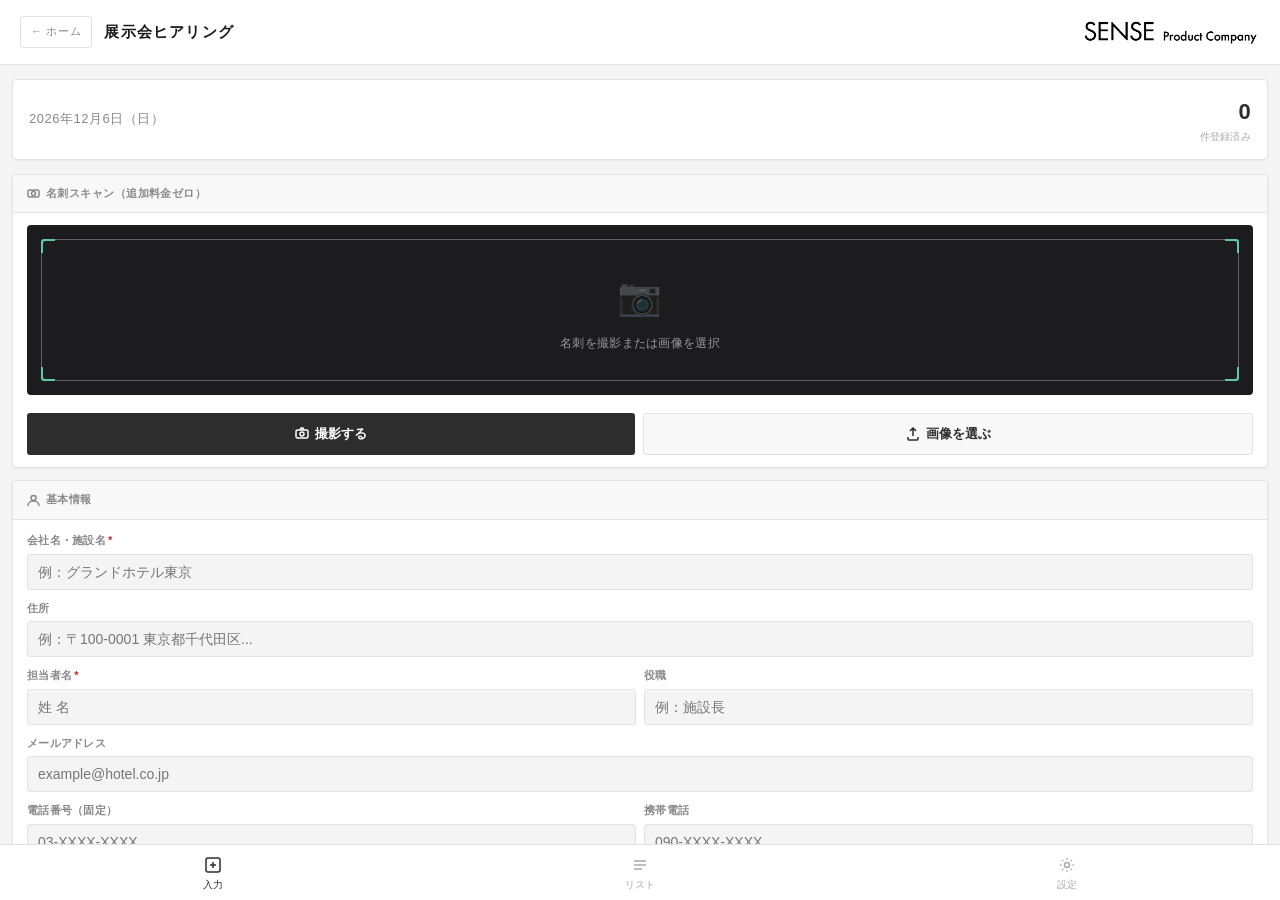
==== commit 8830689e: "fix: OCR読み取りが「読み取り中...」で停止する問題を修正 - compressImage: img.onerror未設定で画像ロード失敗時に永久待機していた問題を修正 - fetch: 45" ====
--- a/hearing/index.html
+++ b/hearing/index.html
@@ -521,46 +521,64 @@
 
 function setOS(t,m){const el=document.getElementById('ocr-status');el.className='status-bar'+(t?' '+t:'');el.innerHTML=m;}
 
-function getOcrKey(){return localStorage.getItem('ocrspace_key')||'helloworld';}
+function getOcrKey(){return localStorage.getItem('ocrspace_key')||'';}
 
 async function compressImage(dataURL,maxBytes){
-  return new Promise(resolve=>{
+  return new Promise((resolve,reject)=>{
     const img=new Image();
+    img.onerror=()=>reject(new Error('画像の読み込みに失敗しました'));
     img.onload=()=>{
-      let q=0.85,scale=1;
-      const draw=()=>{
-        const w=Math.round(img.naturalWidth*scale),h=Math.round(img.naturalHeight*scale);
-        const c=document.createElement('canvas');c.width=w;c.height=h;
-        c.getContext('2d').drawImage(img,0,0,w,h);
-        return c.toDataURL('image/jpeg',q);
-      };
-      let out=draw();
-      while(out.length*0.75>maxBytes&&(q>0.4||scale>0.4)){
-        if(q>0.45)q-=0.1;else scale*=0.85;
-        out=draw();
-      }
-      resolve(out);
+      try{
+        let q=0.85,scale=1;
+        const draw=()=>{
+          const w=Math.max(1,Math.round(img.naturalWidth*scale)),h=Math.max(1,Math.round(img.naturalHeight*scale));
+          const c=document.createElement('canvas');c.width=w;c.height=h;
+          c.getContext('2d').drawImage(img,0,0,w,h);
+          return c.toDataURL('image/jpeg',q);
+        };
+        let out=draw(),iter=0;
+        while(out.length*0.75>maxBytes&&iter<20){
+          if(q>0.45)q-=0.1;else scale*=0.85;
+          out=draw();iter++;
+        }
+        resolve(out);
+      }catch(e){reject(e);}
     };
     img.src=dataURL;
   });
 }
 
+async function fetchWithTimeout(url,opts,ms){
+  const ctrl=new AbortController();
+  const t=setTimeout(()=>ctrl.abort(),ms);
+  try{return await fetch(url,{...opts,signal:ctrl.signal});}
+  finally{clearTimeout(t);}
+}
+
 async function runOCR(){
   if(!lastImageDataURL){showToast('画像がありません');return;}
   const key=getOcrKey();
+  if(!key){
+    setOS('err','OCR.space の無料APIキーが未設定です。「設定」タブから取得・登録してください');
+    document.getElementById('ocr-status').style.display='flex';
+    setTimeout(()=>switchTab('settings'),1200);
+    return;
+  }
   const btn=document.getElementById('ocr-btn');
   btn.disabled=true;
   document.getElementById('ocr-status').style.display='flex';
-  setOS('','<span style="width:12px;height:12px;border:2px solid currentColor;border-top-color:transparent;border-radius:50%;animation:spin .7s linear infinite;display:inline-block;vertical-align:middle;"></span> 読み取り中...');
+  setOS('','<span style="width:12px;height:12px;border:2px solid currentColor;border-top-color:transparent;border-radius:50%;animation:spin .7s linear infinite;display:inline-block;vertical-align:middle;"></span> 画像を圧縮中...');
   try{
     const compressed=await compressImage(lastImageDataURL,950000);
+    setOS('','<span style="width:12px;height:12px;border:2px solid currentColor;border-top-color:transparent;border-radius:50%;animation:spin .7s linear infinite;display:inline-block;vertical-align:middle;"></span> OCRサーバーに送信中...');
     const fd=new FormData();
     fd.append('base64Image',compressed);
     fd.append('language','jpn');
     fd.append('OCREngine','2');
     fd.append('scale','true');
     fd.append('isTable','false');
-    const res=await fetch('https://api.ocr.space/parse/image',{method:'POST',headers:{apikey:key},body:fd});
+    const res=await fetchWithTimeout('https://api.ocr.space/parse/image',{method:'POST',headers:{apikey:key},body:fd},45000);
+    if(!res.ok)throw new Error('HTTP '+res.status);
     const json=await res.json();
     if(json.IsErroredOnProcessing){
       const msg=Array.isArray(json.ErrorMessage)?json.ErrorMessage.join(' '):json.ErrorMessage||'OCR APIエラー';
@@ -576,7 +594,9 @@
   }catch(err){
     console.error(err);
     let m='OCRに失敗しました：'+(err.message||'通信エラー');
-    if(/key|apikey|invalid/i.test(err.message||''))m='APIキーが無効です。設定タブで OCR.space の無料キーを入力してください';
+    if(err.name==='AbortError')m='タイムアウト（45秒）。画像を小さくするか時間をおいて再試行してください';
+    else if(/key|apikey|invalid/i.test(err.message||''))m='APIキーが無効です。設定タブで OCR.space の無料キーを入力してください';
+    else if(/rate|limit|quota/i.test(err.message||''))m='APIの利用制限に達しました。時間をおいて再試行してください';
     setOS('err',m);
   }
   btn.disabled=false;
